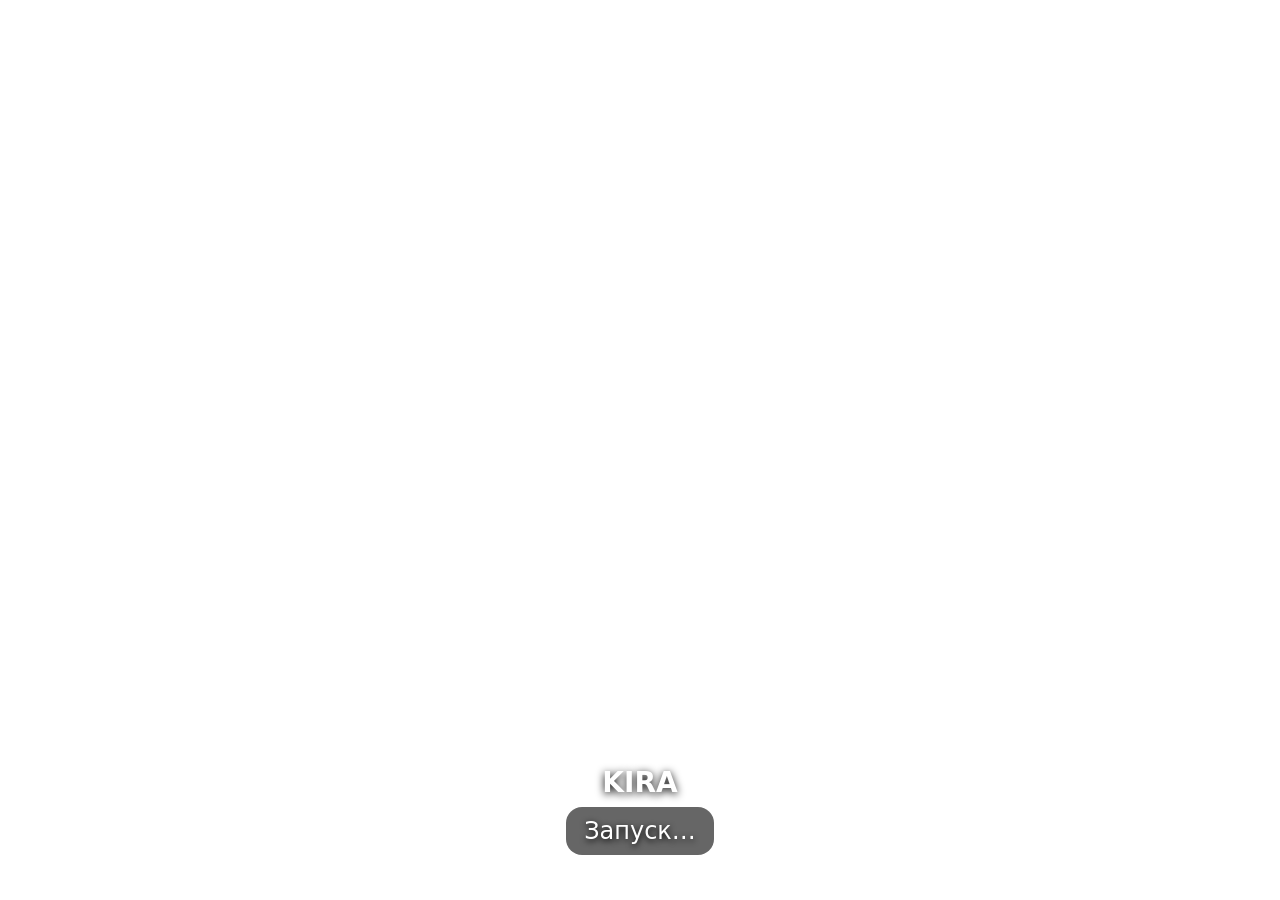
==== web/overlay.html @ d5cf8ba9 "Add web/overlay.html" ====
<!doctype html><html><head><meta charset=utf-8><style>
html,body{margin:0;width:100%;height:100%;overflow:hidden;background:transparent;font-family:system-ui;color:white}
#wrap{position:absolute;left:4%;right:4%;bottom:5%;text-align:center}#name{font-weight:800;font-size:28px;text-shadow:0 2px 8px #000}
#sub{display:inline-block;margin-top:8px;padding:10px 18px;border-radius:16px;background:#0009;font-size:24px;max-width:85%;text-shadow:0 2px 6px #000}
</style></head><body><div id=wrap><div id=name>KIRA</div><div id=sub>Запуск…</div></div><script>
let last='';async function tick(){try{let r=await fetch('/overlay/state'),d=await r.json();document.querySelector('#sub').textContent=d.subtitle||'';document.querySelector('#sub').style.display=d.show_subtitles&&d.subtitle?'inline-block':'none'}catch{}}setInterval(tick,250);tick()
</script></body></html>
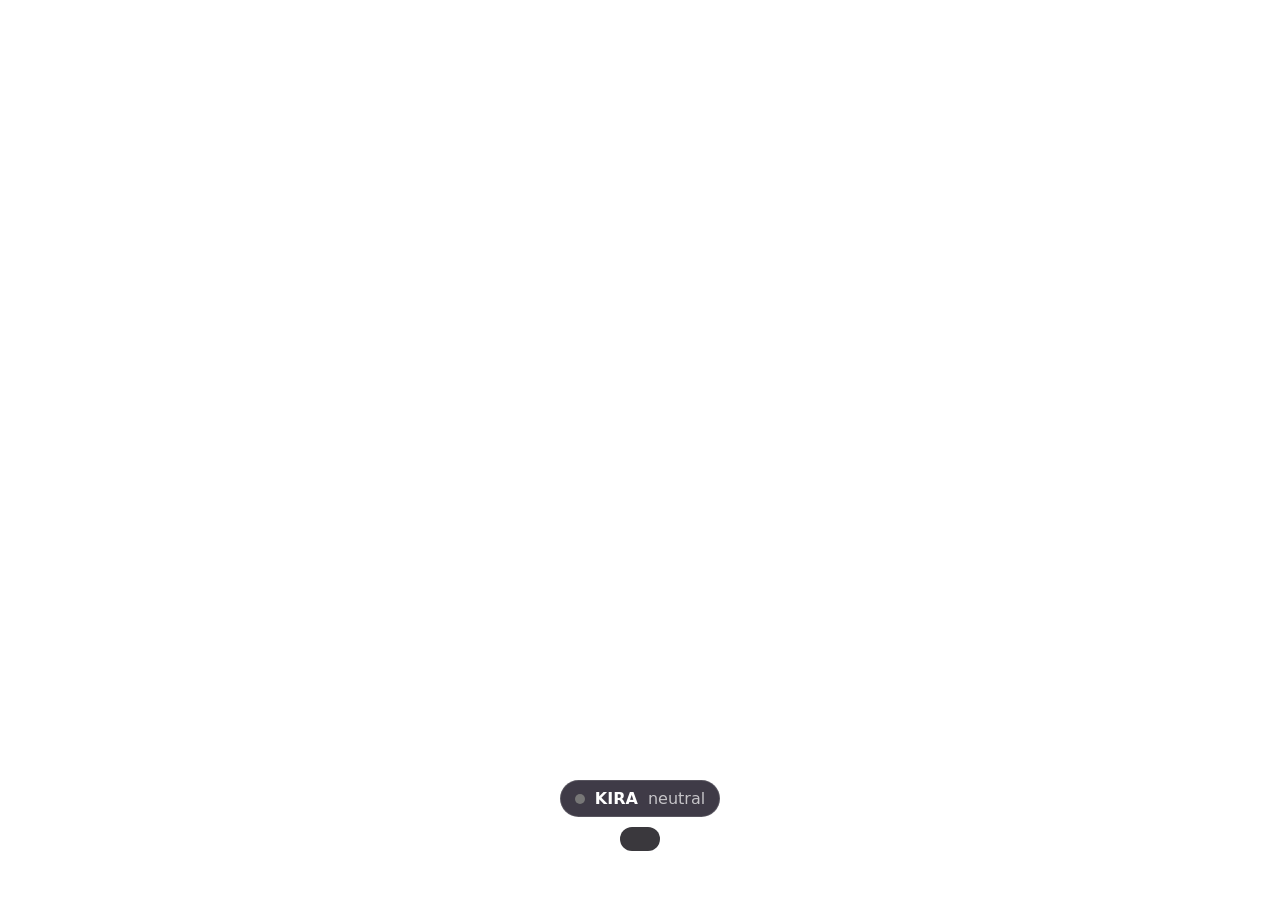
==== commit 5863a5df: "Upgrade OBS overlay with emotion and speaking state" ====
--- a/web/overlay.html
+++ b/web/overlay.html
@@ -1,7 +1,8 @@
 <!doctype html><html><head><meta charset=utf-8><style>
-html,body{margin:0;width:100%;height:100%;overflow:hidden;background:transparent;font-family:system-ui;color:white}
-#wrap{position:absolute;left:4%;right:4%;bottom:5%;text-align:center}#name{font-weight:800;font-size:28px;text-shadow:0 2px 8px #000}
-#sub{display:inline-block;margin-top:8px;padding:10px 18px;border-radius:16px;background:#0009;font-size:24px;max-width:85%;text-shadow:0 2px 6px #000}
-</style></head><body><div id=wrap><div id=name>KIRA</div><div id=sub>Запуск…</div></div><script>
-let last='';async function tick(){try{let r=await fetch('/overlay/state'),d=await r.json();document.querySelector('#sub').textContent=d.subtitle||'';document.querySelector('#sub').style.display=d.show_subtitles&&d.subtitle?'inline-block':'none'}catch{}}setInterval(tick,250);tick()
-</script></body></html>+html,body{margin:0;width:100%;height:100%;overflow:hidden;background:transparent;font-family:system-ui;color:#fff}
+#hud{position:absolute;left:4%;right:4%;bottom:5%;text-align:center}
+#badge{display:inline-flex;align-items:center;gap:10px;background:#100b19cc;border:1px solid #ffffff22;padding:8px 14px;border-radius:999px;font-weight:800}
+#dot{width:10px;height:10px;border-radius:50%;background:#777}#dot.on{background:#fff;box-shadow:0 0 16px #fff}
+#sub{display:inline-block;margin-top:10px;padding:12px 20px;border-radius:18px;background:#09070dcc;font-size:26px;max-width:85%;text-shadow:0 2px 7px #000}
+#emo{opacity:.7;font-weight:500}</style></head><body><div id=hud><div><div id=badge><span id=dot></span>KIRA <span id=emo>neutral</span></div></div><div id=sub></div></div>
+<script>async function tick(){try{let [s,a]=await Promise.all([fetch('/subtitles').then(r=>r.json()),fetch('/avatar/state').then(r=>r.json())]);sub.textContent=s.text||'';sub.style.display=s.visible&&s.text?'inline-block':'none';emo.textContent=a.emotion;dot.classList.toggle('on',a.speaking)}catch{}}setInterval(tick,120);tick()</script></body></html>
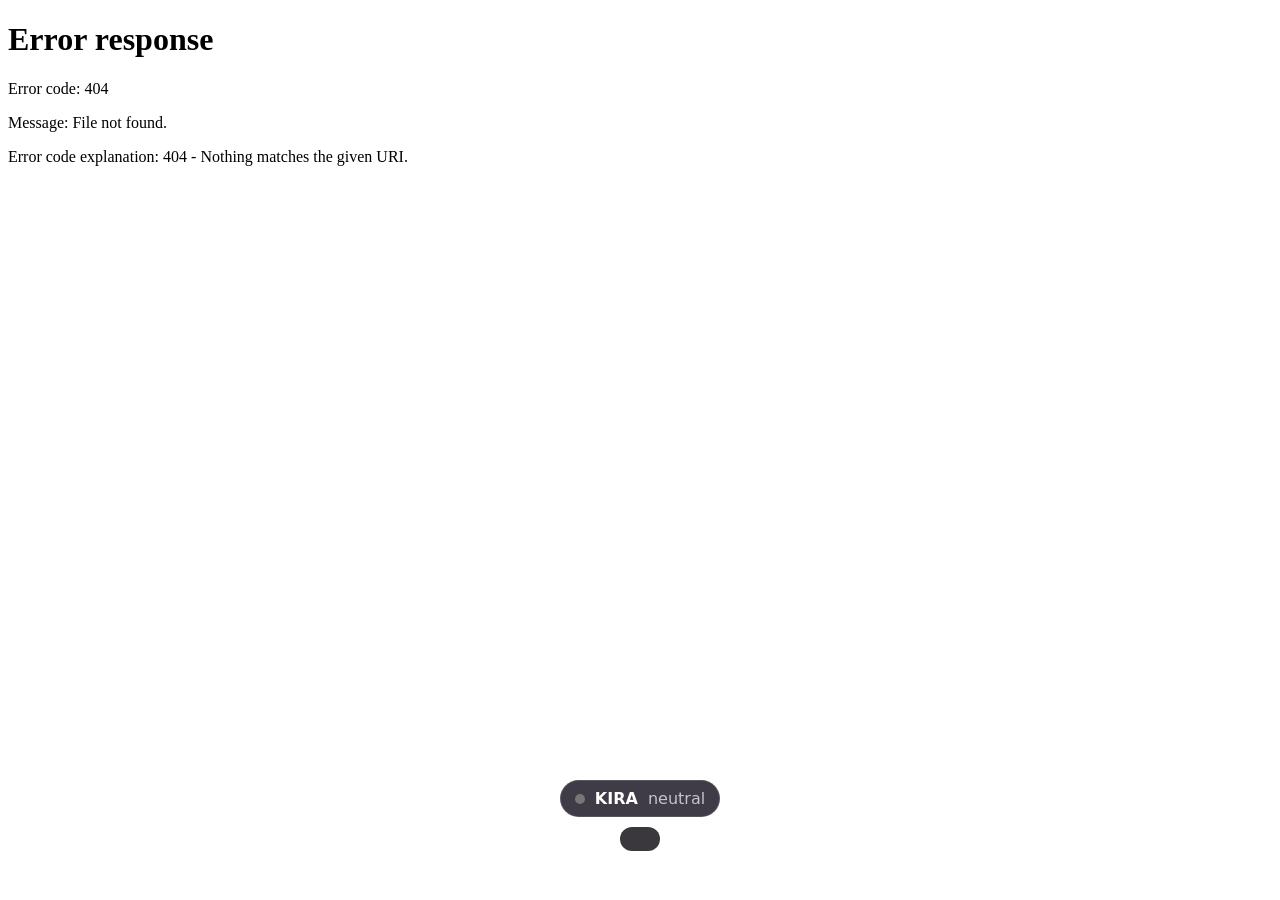
==== commit 98ba671a: "Render Kira Live2D model inside OBS overlay" ====
--- a/web/overlay.html
+++ b/web/overlay.html
@@ -4,5 +4,5 @@
 #badge{display:inline-flex;align-items:center;gap:10px;background:#100b19cc;border:1px solid #ffffff22;padding:8px 14px;border-radius:999px;font-weight:800}
 #dot{width:10px;height:10px;border-radius:50%;background:#777}#dot.on{background:#fff;box-shadow:0 0 16px #fff}
 #sub{display:inline-block;margin-top:10px;padding:12px 20px;border-radius:18px;background:#09070dcc;font-size:26px;max-width:85%;text-shadow:0 2px 7px #000}
-#emo{opacity:.7;font-weight:500}</style></head><body><div id=hud><div><div id=badge><span id=dot></span>KIRA <span id=emo>neutral</span></div></div><div id=sub></div></div>
+#emo{opacity:.7;font-weight:500}</style></head><body><iframe src="/live2d" style="position:fixed;inset:0;width:100%;height:100%;border:0"></iframe><div id=hud><div><div id=badge><span id=dot></span>KIRA <span id=emo>neutral</span></div></div><div id=sub></div></div>
 <script>async function tick(){try{let [s,a]=await Promise.all([fetch('/subtitles').then(r=>r.json()),fetch('/avatar/state').then(r=>r.json())]);sub.textContent=s.text||'';sub.style.display=s.visible&&s.text?'inline-block':'none';emo.textContent=a.emotion;dot.classList.toggle('on',a.speaking)}catch{}}setInterval(tick,120);tick()</script></body></html>
